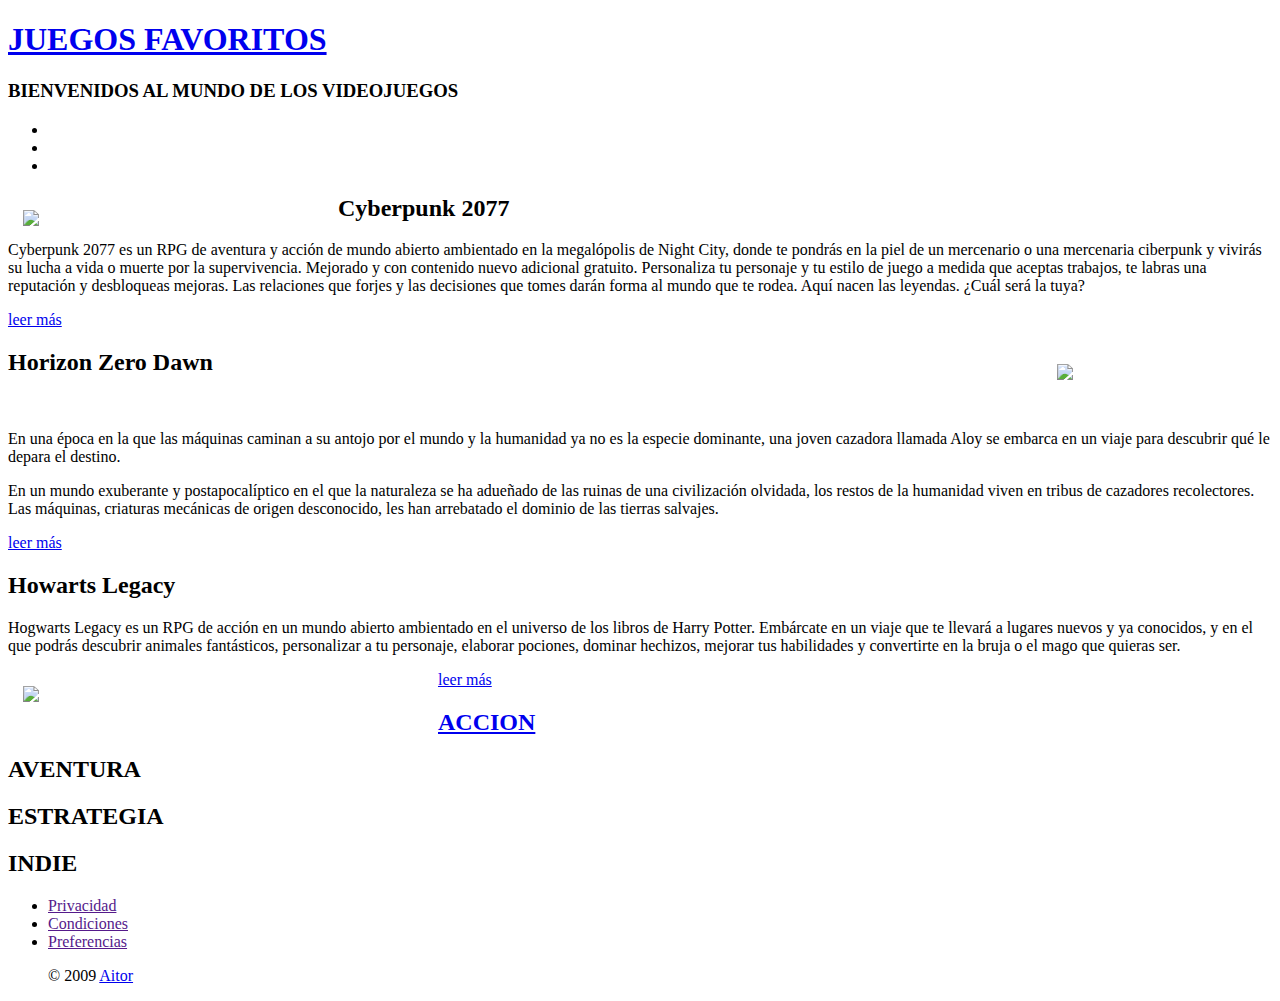
==== categoria1.html @ ab6fba51 "Add files via upload" ====
<!--
    Aitor Gaillard García
    Desarrollo de aplicaciones multiplataforma
    Lenguaje de marcas y sistemas de gestión de la información (DAM)
    LMSGI02 Tarea evaluativa 2.
-->
<!DOCTYPE html>
<html lang="es">
    <head>

        <title>Best games by AG</title>

        <meta charset="utf-8">
        <meta name="viewport" content="width=device-width, initial-scale=1.0">
        <link rel="stylesheet" href="https://use.fontawesome.com/releases/v5.6.3/css/all.css" integrity="sha384-UHRtZLI+pbxtHCWp1t77Bi1L4ZtiqrqD80Kn4Z8NTSRyMA2Fd33n5dQ8lWUE00s/" crossorigin="anonymous">
    
        <!--desde aquí se le llama al archivo css para lincarlo correctamente-->

        <link rel="stylesheet" type="text/css" href="../css/css.css">

    </head>
    <body>
        
    <header class="cabecera">
       <h1><a href="../html/index.html">JUEGOS FAVORITOS</a></h1>
       <h3>BIENVENIDOS AL MUNDO DE LOS VIDEOJUEGOS</h3>

       <nav>
        <ul>
            <li><a href="../html/categorias.html"><i class="fas fa-clipboard-list"></i></a></li>
            <li><a href="../html/noticias.html"><i class="fas fa-book-open"></i></a></li>
            <li><a href="../html/formulario.html"><i class="fas fa-users"></i></a></li>
        </ul>
        </nav>
    </header>

    <!--contenido principal de la página-->
    <section class="index">
        
        <article id="main"> 
                <p><img src="../documentos/cyberpunk.jpg" width="300" style="float: left; padding: 15px;">
                <h2>Cyberpunk 2077</h2>
                <p>Cyberpunk 2077 es un RPG de aventura y acción de mundo abierto ambientado en la megalópolis de Night City, donde te pondrás en la piel de un mercenario o una mercenaria ciberpunk y vivirás su lucha a vida o muerte por la supervivencia. Mejorado y con contenido nuevo adicional gratuito. Personaliza tu personaje y tu estilo de juego a medida que aceptas trabajos, te labras una reputación y desbloqueas mejoras. Las relaciones que forjes y las decisiones que tomes darán forma al mundo que te rodea. Aquí nacen las leyendas. ¿Cuál será la tuya?</p>             
                <a href="https://store.steampowered.com/app/1091500/Cyberpunk_2077/" target="_blank" rel="noopener">leer más</a>
                </p>
            </article>

            <article id="main"> 
                <p><img src="../documentos/horizon.jpg" width="200" style="float: right; padding: 15px;">
                <h2>Horizon Zero Dawn</h2><br>
                <p>En una época en la que las máquinas caminan a su antojo por el mundo y la humanidad ya no es la especie dominante, una joven cazadora llamada Aloy se embarca en un viaje para descubrir qué le depara el destino.</p>
                <p>En un mundo exuberante y postapocalíptico en el que la naturaleza se ha adueñado de las ruinas de una civilización olvidada, los restos de la humanidad viven en tribus de cazadores recolectores. Las máquinas, criaturas mecánicas de origen desconocido, les han arrebatado el dominio de las tierras salvajes.</p>
                <a href="https://store.steampowered.com/app/1151640/Horizon_Zero_Dawn_Complete_Edition/" target="_blank" rel="noopener">leer más</a>
                </p>
            </article>

            <article id="main"> 
                <h2>Howarts Legacy</h2>
                <p>Hogwarts Legacy es un RPG de acción en un mundo abierto ambientado en el universo de los libros de Harry Potter. Embárcate en un viaje que te llevará a lugares nuevos y ya conocidos, y en el que podrás descubrir animales fantásticos, personalizar a tu personaje, elaborar pociones, dominar hechizos, mejorar tus habilidades y convertirte en la bruja o el mago que quieras ser.</p>
                <img src="../documentos/howarts.jpg" width="400" style="float: left; padding: 15px;">
                <a href="https://store.steampowered.com/app/990080/Hogwarts_Legacy/" target="_blank" rel="noopener">leer más</a>                
            </article>


        <aside>
            <h2><a href="categoria1.html">ACCION</a></h2>
            <h2>AVENTURA</h2>
            <h2>ESTRATEGIA</h2>
            <h2>INDIE</h2>
        </aside>
    </section>

    <footer>
        <ul>
            <li><a href="">Privacidad</a></li>
            <li><a href="">Condiciones</a></li>
            <li><a href="">Preferencias</a></li>
            <p>&copy; 2009 <a href="../semantics.html">Aitor</a></p>
        </ul>
    </footer>
    </body>
</html>
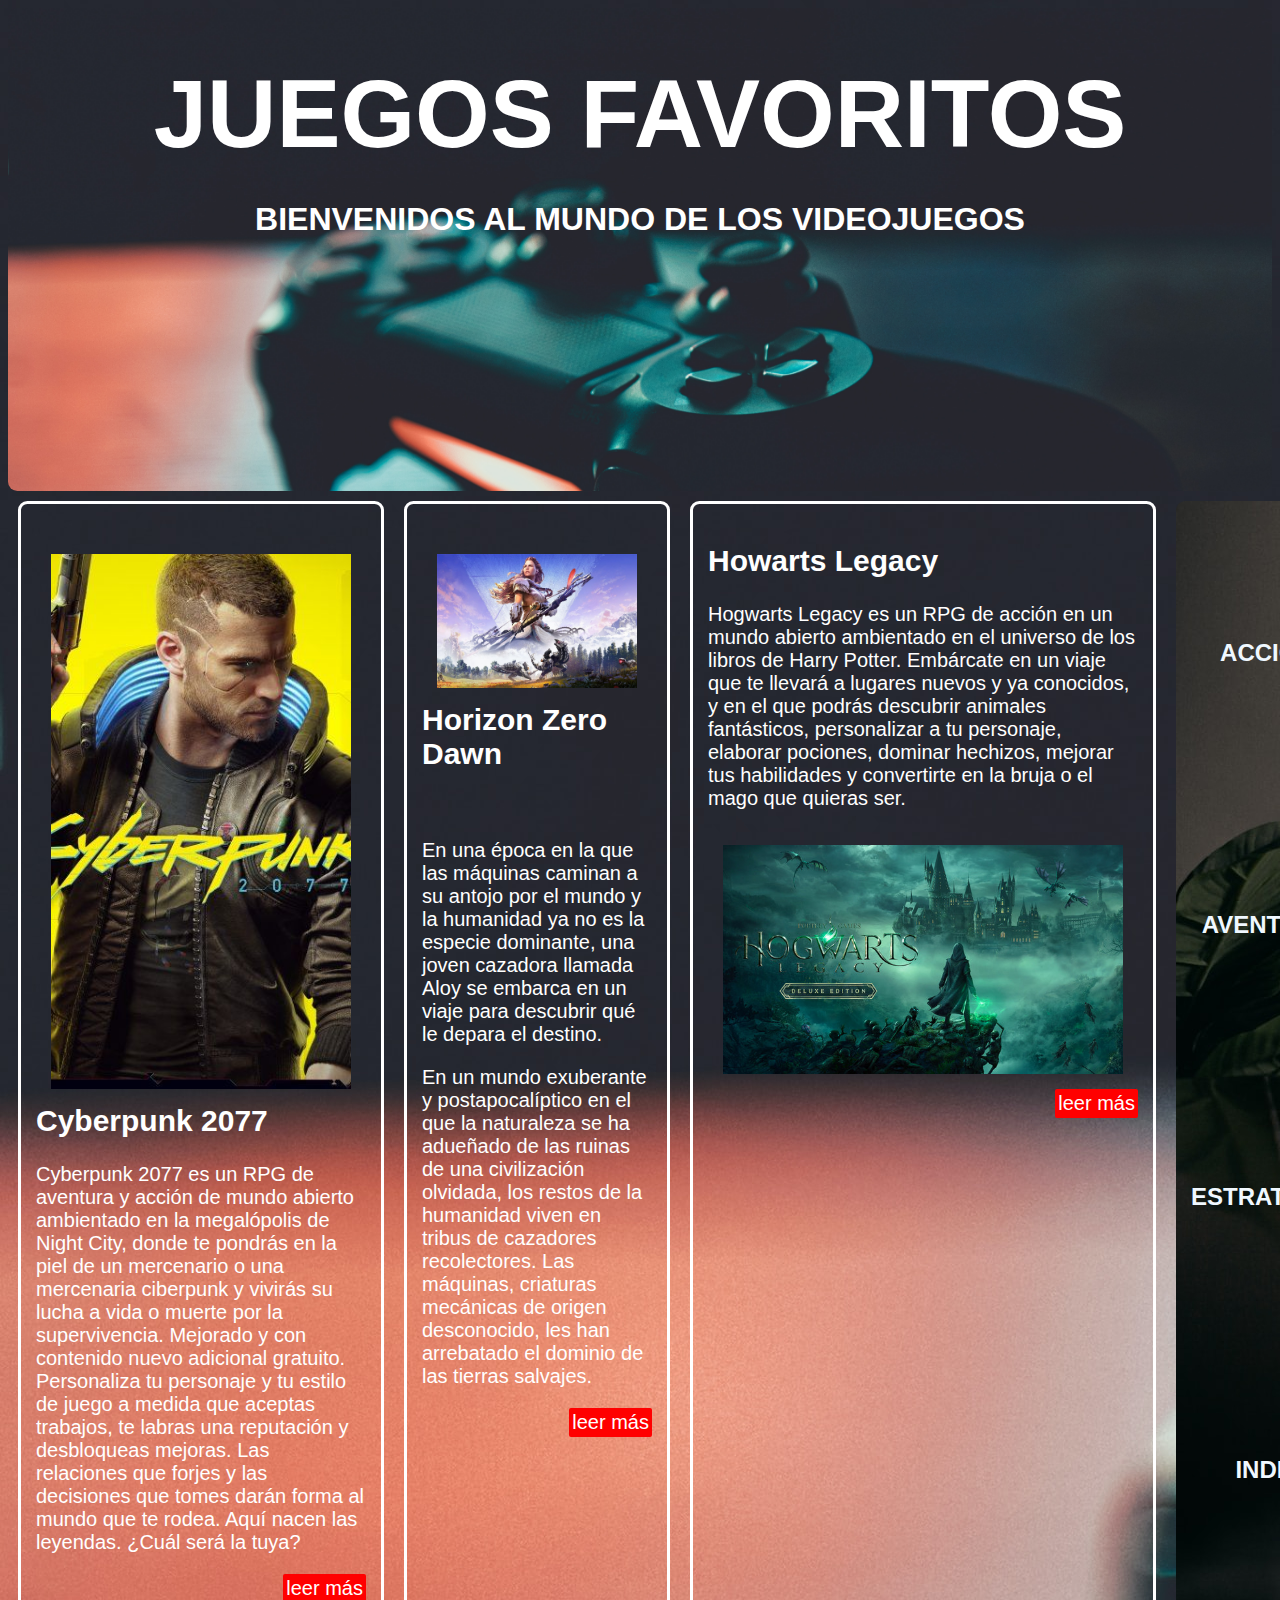
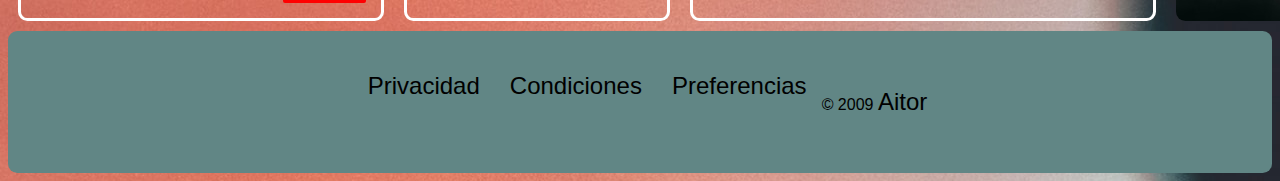
==== commit dc8338e0: "Update categoria1.html" ====
--- a/categoria1.html
+++ b/categoria1.html
@@ -16,20 +16,20 @@
     
         <!--desde aquí se le llama al archivo css para lincarlo correctamente-->
 
-        <link rel="stylesheet" type="text/css" href="../css/css.css">
+        <link rel="stylesheet" type="text/css" href="css.css">
 
     </head>
     <body>
         
     <header class="cabecera">
-       <h1><a href="../html/index.html">JUEGOS FAVORITOS</a></h1>
+       <h1><a href="index.html">JUEGOS FAVORITOS</a></h1>
        <h3>BIENVENIDOS AL MUNDO DE LOS VIDEOJUEGOS</h3>
 
        <nav>
         <ul>
-            <li><a href="../html/categorias.html"><i class="fas fa-clipboard-list"></i></a></li>
-            <li><a href="../html/noticias.html"><i class="fas fa-book-open"></i></a></li>
-            <li><a href="../html/formulario.html"><i class="fas fa-users"></i></a></li>
+            <li><a href="categorias.html"><i class="fas fa-clipboard-list"></i></a></li>
+            <li><a href="noticias.html"><i class="fas fa-book-open"></i></a></li>
+            <li><a href="formulario.html"><i class="fas fa-users"></i></a></li>
         </ul>
         </nav>
     </header>
@@ -38,7 +38,7 @@
     <section class="index">
         
         <article id="main"> 
-                <p><img src="../documentos/cyberpunk.jpg" width="300" style="float: left; padding: 15px;">
+                <p><img src="cyberpunk.jpg" width="300" style="float: left; padding: 15px;">
                 <h2>Cyberpunk 2077</h2>
                 <p>Cyberpunk 2077 es un RPG de aventura y acción de mundo abierto ambientado en la megalópolis de Night City, donde te pondrás en la piel de un mercenario o una mercenaria ciberpunk y vivirás su lucha a vida o muerte por la supervivencia. Mejorado y con contenido nuevo adicional gratuito. Personaliza tu personaje y tu estilo de juego a medida que aceptas trabajos, te labras una reputación y desbloqueas mejoras. Las relaciones que forjes y las decisiones que tomes darán forma al mundo que te rodea. Aquí nacen las leyendas. ¿Cuál será la tuya?</p>             
                 <a href="https://store.steampowered.com/app/1091500/Cyberpunk_2077/" target="_blank" rel="noopener">leer más</a>
@@ -46,7 +46,7 @@
             </article>
 
             <article id="main"> 
-                <p><img src="../documentos/horizon.jpg" width="200" style="float: right; padding: 15px;">
+                <p><img src="horizon.jpg" width="200" style="float: right; padding: 15px;">
                 <h2>Horizon Zero Dawn</h2><br>
                 <p>En una época en la que las máquinas caminan a su antojo por el mundo y la humanidad ya no es la especie dominante, una joven cazadora llamada Aloy se embarca en un viaje para descubrir qué le depara el destino.</p>
                 <p>En un mundo exuberante y postapocalíptico en el que la naturaleza se ha adueñado de las ruinas de una civilización olvidada, los restos de la humanidad viven en tribus de cazadores recolectores. Las máquinas, criaturas mecánicas de origen desconocido, les han arrebatado el dominio de las tierras salvajes.</p>
@@ -57,7 +57,7 @@
             <article id="main"> 
                 <h2>Howarts Legacy</h2>
                 <p>Hogwarts Legacy es un RPG de acción en un mundo abierto ambientado en el universo de los libros de Harry Potter. Embárcate en un viaje que te llevará a lugares nuevos y ya conocidos, y en el que podrás descubrir animales fantásticos, personalizar a tu personaje, elaborar pociones, dominar hechizos, mejorar tus habilidades y convertirte en la bruja o el mago que quieras ser.</p>
-                <img src="../documentos/howarts.jpg" width="400" style="float: left; padding: 15px;">
+                <img src="howarts.jpg" width="400" style="float: left; padding: 15px;">
                 <a href="https://store.steampowered.com/app/990080/Hogwarts_Legacy/" target="_blank" rel="noopener">leer más</a>                
             </article>
 
@@ -79,4 +79,4 @@
         </ul>
     </footer>
     </body>
-</html>+</html>
--- a/css.css
+++ b/css.css
@@ -0,0 +1,200 @@
+/*
+    Aitor Gaillard García
+    Desarrollo de aplicaciones multiplataforma
+    Lenguaje de marcas y sistemas de gestión de la información (DAM)
+    LMSGI02 Tarea evaluativa 2.
+*/
+body {
+    font-family: Arial;
+    background-image: url("fondo.jpg");
+}
+
+/* header */
+
+header{
+    padding: 30px;
+    border-radius: 7pt;
+    text-align: center;
+    background-image: url("fondo.jpg");
+}
+
+.cabecera {
+    color: white;
+    text-align: center;
+    background-size: cover;
+    background-repeat: no-repeat;
+}
+
+.cabecera ul {
+    list-style-type: none;
+    display: flex;
+    justify-content: center;
+}
+.cabecera li{
+    margin: 30px;
+}
+
+.cabecera a:link,
+.cabecera a:visited {
+    color: white;
+    text-decoration: none;
+    font-size: 3em;
+}
+.cabecera i{
+    margin: 30px;
+}
+
+.cabecera h1 {
+    text-transform: capitalize;
+    font-size: 2em;
+    margin-bottom: 10px;
+}
+
+.cabecera h3 {
+    text-transform: capitalize;
+    font-size: 2em;
+    padding-bottom: 60px;
+}
+
+/* Sección principal */
+.index {
+    display: flex;
+}
+
+#main {
+    font-family: 'Arial', cursive;
+    font-size: 20px;
+    color: white;
+    margin: 10px;
+    padding: 15px; 
+    border-radius: 7pt;
+    border: 3px solid white;
+}
+
+#main a{
+    color: white;
+    text-decoration: none;
+    padding: 3px;
+    background-color: red;
+    border-radius: 2px;
+    float:right;
+}
+    
+
+/*página de categorias*/
+.categorias{
+    height: 300px;
+    display: flex;
+    flex-wrap: wrap;
+    justify-content: center;
+}
+
+/* Enlaces */
+
+.categorias a:link,
+.categorias a:visited{
+    color: aliceblue;
+    text-decoration: none;
+}
+
+/* Sección de las categorias*/
+.fondo{
+    margin-top: 10px;
+    margin-bottom: 10px;
+    height: auto;
+    background-image: url("fondo6.jpg");
+    background-position: 50%;
+    border-radius: 7pt;
+}
+/* Para cada container de las categorias */
+.articulo{
+    color: aliceblue;
+    display: grid;
+    justify-content: center;
+    align-content: center;
+    width: 15%;
+    text-align: center;
+    margin: 50px;
+    padding: 10px;
+    border: 1px solid aliceblue;
+    border-radius: 10px;
+    background-image: url("horizon.jpg");
+}
+
+/*página de noticias*/
+
+.informativo{
+    width: fit-content;
+} 
+/*bloque de cada noticia*/
+.noticia{
+    margin: 10px;
+    font-family: 'Arial', cursive;
+    font-size: 20px;
+    color: white;
+    margin: 20px;
+    padding: 15px; 
+    border: 3px solid white;
+    border-radius: 7pt;
+ }
+
+ .noticia a{
+    color: white;
+    text-decoration: none;
+    padding: 3px;
+    background-color: red;
+    border-radius: 2px;
+}
+
+/* Barra lateral */
+aside {
+    color: aliceblue;
+    width: 25%;
+    margin: 10px;
+    padding: 15px;
+    border-radius: 7pt;
+    text-align: center;
+    list-style-type: none;
+    display: flex;
+    flex-direction: column;
+    flex-wrap: wrap;
+    justify-content:space-around;
+    background-image: url("fondo6.jpg");
+    background-size: auto;
+    background-repeat: no-repeat;
+}
+
+/* enlaces barra lateral */
+aside a:link,
+aside a:visited{
+    color: aliceblue;
+    text-decoration: none;
+}
+
+/* Pie de página */
+footer {
+    background-color: #618685;
+    text-align: center;
+    padding: 15px;
+    border-radius: 7pt;
+}
+
+footer ul {
+    display: flex;
+    justify-content: center;
+    padding: 10px 0;
+    list-style: none;
+}
+
+footer li {
+    margin: 0 15px;
+}
+
+/* Enlaces en el pie de página */
+footer a {
+    color: black;
+    text-decoration: none;
+    font-size: 1.5em;
+}
+
+
